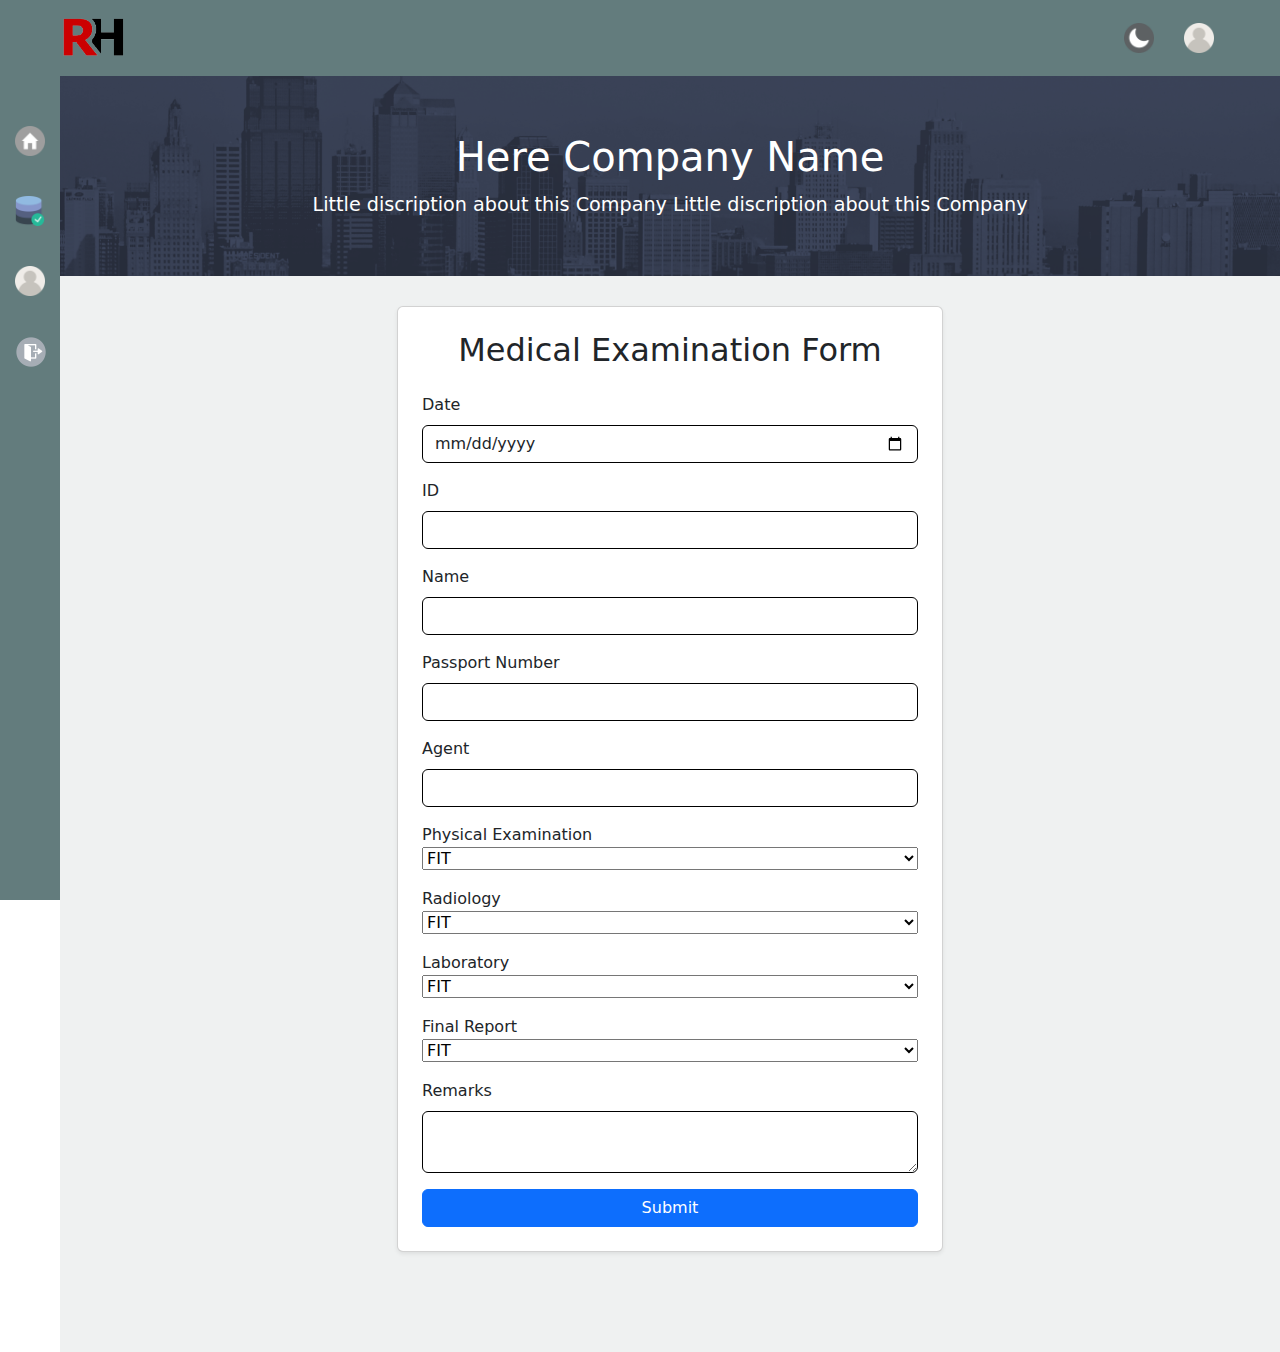
==== index.html @ 375999bb "ali" ====
<!DOCTYPE html>
<html lang="en">
<head>
    <meta charset="UTF-8">
    <meta name="viewport" content="width=device-width, initial-scale=1.0">
    <link rel="stylesheet" href="css/style.css">
    <link rel="stylesheet" href="css/common.css">
    <link rel="stylesheet" href="https://cdn.jsdelivr.net/npm/bootstrap@5.3.3/dist/css/bootstrap.min.css">
    <title>Data-Entry-Website</title>
</head>
<body>
    <header>
        <div class="logo"><a href="index.html"><img src="media/rh-logo.png" alt="logo" height="40px"></a></div>
        <div class="header-icons">
            <div class="dark-mode "><a href="#"><img src="media/icons/moon.png" alt="dark" height="30px"></a></div>
            <div class="user-icon"><a href="user.html"><img src="media/icons/user.png" alt="user" height="30px"></a></div>
        </div>
    </header>
    <div class="fullBody">
        <nav class="sidebar">
            <ul>
                <a href="index.html">
                    <li class="menu-item">
                        <img src="media/icons/home.png" alt="home" height="30px"> <span>Home</span>
                    </li>
                </a>
                <a href="data.html">
                    <li class="menu-item">
                        <img src="media/icons/data.png" alt="data" height="30px"><span>Data</span>
                    </li>
                </a>
                <a href="user.html">
                    <li class="menu-item">
                        <img src="media/icons/user.png" alt="user" height="30px"><span>User</span>
                    </li>
                </a>
                <a href="#">
                    <li class="menu-item">
                        <img src="media/icons/logout.png" alt="logout" height="32px"><span>Logout</span>
                    </li>
                </a>
            </ul>
        </nav>
        <main>
            <div id="home">
                <div class="topBanner position-relative w-100">
                    <img src="media/banner.png" alt="" class="position-absolute" height="200px" width="100%">
                    <div class="text position-absolute">
                        <h1>Here Company Name</h1>
                        <p>Little discription about this Company Little discription about this Company</p>
                    </div>
                </div>
                <!-- data entry form  -->
                <div class="flex justify-content-center align-items-center form-container ">
                    <div class="container ">
                        <div class="row justify-content-center">
                            <div class="col-md-6">
                                <div class="card shadow-sm p-4 bg">
                                    <h2 class="text-center mb-4">Medical Examination Form</h2>
                                    <form action="#" method="POST" >
                                        <div class="mb-3">
                                            <label for="date" class="form-label">Date</label>
                                            <input type="date" id="date" name="date" class="form-control border-black">
                                        </div>
                                        <div class="mb-3">
                                            <label for="id" class="form-label">ID</label>
                                            <input type="text" id="id" name="id" class="form-control border-black" required>
                                        </div>
                                        <div class="mb-3">
                                            <label for="name" class="form-label">Name</label>
                                            <input type="text" id="name" name="name" class="form-control border-black" required >
                                        </div>
                                        <div class="mb-3">
                                            <label for="passport" class="form-label">Passport Number</label>
                                            <input type="text" id="passport" name="passport" class="form-control border-black" required>
                                        </div>
                                        <div class="mb-3">
                                            <label for="agent" class="form-label">Agent</label>
                                            <input type="text" id="agent" name="agent" class="form-control border-black">
                                        </div>
                                        <div class="mb-3">
                                            <label for="physical" class="form-label m-0">Physical Examination</label><br>
                                            <!-- <input type="text" id="physical" name="physical" class="form-control m-0"> -->
                                            <select name="physical" id="physical" class="w-100">
                                                <option value="FIT">FIT</option>
                                                <option value="UNFIT">UNFIT</option>
                                            </select>
                                        </div>
                                        <div class="mb-3">
                                            <label for="radiology" class="form-label m-0">Radiology</label>
                                            <!-- <input type="text" id="radiology" name="radiology" class="form-control m-0"> -->
                                            <select name="radiology" id="radiology" class="w-100">
                                                <option value="FIT">FIT</option>
                                                <option value="UNFIT">UNFIT</option>
                                            </select>
                                        </div>
                                        <div class="mb-3">
                                            <label for="laboratory" class="form-label m-0 ">Laboratory</label>
                                            <!-- <input type="text" id="laboratory" name="laboratory" class="form-control m-0 "> -->
                                            <select name="laboratory" id="laboratory" class="w-100">
                                                <option value="FIT">FIT</option>
                                                <option value="UNFIT">UNFIT</option>
                                            </select>
                                        </div>
                                        <div class="mb-3">
                                            <label for="final" class="form-label m-0 ">Final Report</label>
                                            <!-- <input type="text" id="final" name="final" class="form-control m-0 "> -->
                                            <select name="" id="" class="w-100">
                                                <option value="FIT">FIT</option>
                                                <option value="UNFIT">UNFIT</option>
                                            </select>
                                        </div>
                                        <div class="mb-3">
                                            <label for="remarks" class="form-label">Remarks</label>
                                            <textarea id="remarks" name="remarks" class="form-control border-black" rows="2"></textarea>
                                        </div>
                
                                        <button type="submit" class="btn btn-primary w-100">Submit</button>
                                    </form>
                                </div>
                            </div>
                        </div>
                    </div>
                </div>
                <!-- data entry form  -->

            </div>
        </main>
    </div>
    <script src="js/main.js"></script>
    <script src="https://cdn.jsdelivr.net/npm/bootstrap@5.3.3/dist/js/bootstrap.bundle.min.js"></script>
</body>
</html>
---- css/style.css ----
main {
    margin-left: 60px;
    position: relative;
    z-index: 1; 
    min-height: calc(100vh - 76px); 
    background-color:  #eff1f1;
    width: 100%;
}
#home{
    margin-bottom: 100px;
}
.topBanner {
    height: 200px;
    margin-bottom: 20px;
    overflow: hidden;
}
.topBanner img {
    width: 100%;
    height: 100%;
    object-fit: cover;
}
.topBanner .text {
    top: 50%;
    left: 50%;
    transform: translate(-50%, -50%);
    text-align: center;
    color: white;
    width: 80%;
}
.topBanner .text h1 {
    font-size: 2.5rem;
    margin-bottom: 10px;
}
.topBanner .text p {
    font-size: 1.2rem;
    margin: 0;
}
.form-container {
    margin-top: 30px;
}

/* Add responsive styles */
@media (max-width: 768px) {
    .topBanner {
        height: 150px;
    }

    .topBanner .text h1 {
        font-size: 1.8rem;
    }

    .topBanner .text p {
        font-size: 1rem;
    }
}




/* user page css start here  */
#loginAndRegister{
    width: 100%;
    display: flex;
    margin-left: -50px;
    padding: 50px 20px 50px 0px;
    justify-content: center;
    font-size: 13px;
}
#loginAndRegister form{
    background-color: #d5f3b8;
    padding: 30px;
    border-radius: 10px;
    width: 130%;
}
#loginAndRegister .signInBtn{
    width: 100%;
}
.hide{
    display: none;
}
---- css/common.css ----
body {
    margin: 0;
    padding: 0;
    box-sizing: border-box;
    font-family: 'Franklin Gothic Medium', 'Arial Narrow', Arial, sans-serif;
}
header {
    position: fixed;
    top: 0;
    left: 0;
    right: 0;
    display: flex;
    justify-content: space-between;
    align-items: center;
    padding: 20px 61px;
    background-color:  #637c7d;
    color: white;
    z-index: 1000; 
    height: 76px; 
    box-sizing: border-box;
}
.header-icons {
    display: flex;
    gap: 20px;
}
.header-icons .dark-mode, .user-icon{
    cursor: pointer;
    padding: 0 5px;
}
.fullBody {
    display: flex;
    position: relative;
    margin-top: 76px;
}
.sidebar {
    position: fixed;
    top: 76px; 
    left: 0;
    height: calc(100vh - 76px); 
    width: 60px;
    background-color: #637c7d;
    color: white;
    transition: width 0.3s;
    overflow: hidden;
    z-index: 999;
}
.sidebar:hover {
    width: 170px;
}
.sidebar ul a{
    text-decoration: none;
    color: white;
}
.sidebar ul {
    list-style: none;
    padding: 0;
    margin: 0;
    height: 100%;
    display: flex;
    flex-direction: column;
    justify-content: flex-start;
    padding-top: 30px;
}
.menu-item {
    padding: 20px 15px;
    cursor: pointer;
    display: flex;
    align-items: center;
}
.menu-item:hover {
    background-color:  #768586;
}
.menu-item span {
    margin-left: 10px;
    opacity: 0;
    white-space: nowrap;
    transition: opacity 0.3s;
}
.sidebar:hover .menu-item span {
    opacity: 1;
}
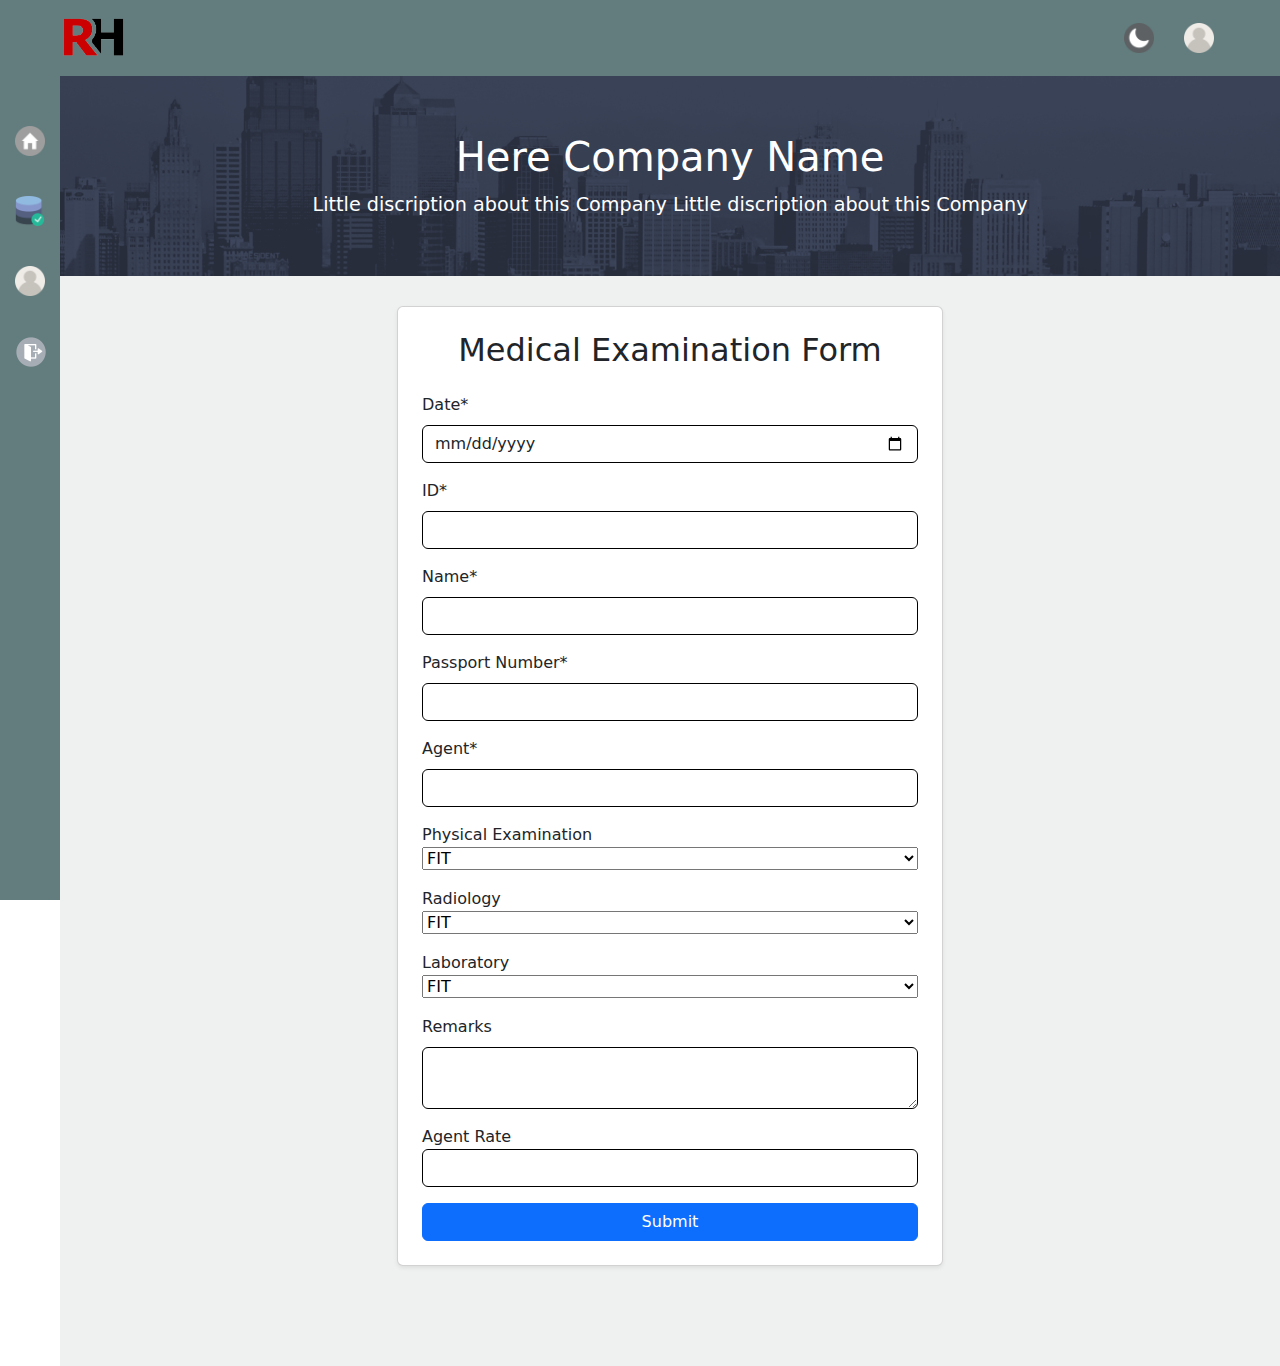
==== commit b43452fd: "change" ====
--- a/index.html
+++ b/index.html
@@ -59,23 +59,23 @@
                                     <h2 class="text-center mb-4">Medical Examination Form</h2>
                                     <form action="#" method="POST" >
                                         <div class="mb-3">
-                                            <label for="date" class="form-label">Date</label>
-                                            <input type="date" id="date" name="date" class="form-control border-black">
+                                            <label for="date" class="form-label">Date*</label>
+                                            <input type="date" id="date" name="date" class="form-control border-black" required>
                                         </div>
                                         <div class="mb-3">
-                                            <label for="id" class="form-label">ID</label>
+                                            <label for="id" class="form-label">ID*</label>
                                             <input type="text" id="id" name="id" class="form-control border-black" required>
                                         </div>
                                         <div class="mb-3">
-                                            <label for="name" class="form-label">Name</label>
+                                            <label for="name" class="form-label">Name*</label>
                                             <input type="text" id="name" name="name" class="form-control border-black" required >
                                         </div>
                                         <div class="mb-3">
-                                            <label for="passport" class="form-label">Passport Number</label>
+                                            <label for="passport" class="form-label">Passport Number*</label>
                                             <input type="text" id="passport" name="passport" class="form-control border-black" required>
                                         </div>
                                         <div class="mb-3">
-                                            <label for="agent" class="form-label">Agent</label>
+                                            <label for="agent" class="form-label">Agent*</label>
                                             <input type="text" id="agent" name="agent" class="form-control border-black">
                                         </div>
                                         <div class="mb-3">
@@ -103,18 +103,15 @@
                                             </select>
                                         </div>
                                         <div class="mb-3">
-                                            <label for="final" class="form-label m-0 ">Final Report</label>
-                                            <!-- <input type="text" id="final" name="final" class="form-control m-0 "> -->
-                                            <select name="" id="" class="w-100">
-                                                <option value="FIT">FIT</option>
-                                                <option value="UNFIT">UNFIT</option>
-                                            </select>
-                                        </div>
-                                        <div class="mb-3">
                                             <label for="remarks" class="form-label">Remarks</label>
                                             <textarea id="remarks" name="remarks" class="form-control border-black" rows="2"></textarea>
                                         </div>
-                
+                                        
+                                        <div class="mb-3">
+                                            <label for="agentRate" class="form-label m-0">Agent Rate</label>
+                                            <input type="text" id="agentRate" name="agentRate" class="form-control border-black" required>
+                                        </div>
+
                                         <button type="submit" class="btn btn-primary w-100">Submit</button>
                                     </form>
                                 </div>
--- a/css/style.css
+++ b/css/style.css
@@ -74,7 +74,4 @@
 }
 #loginAndRegister .signInBtn{
     width: 100%;
-}
-.hide{
-    display: none;
 }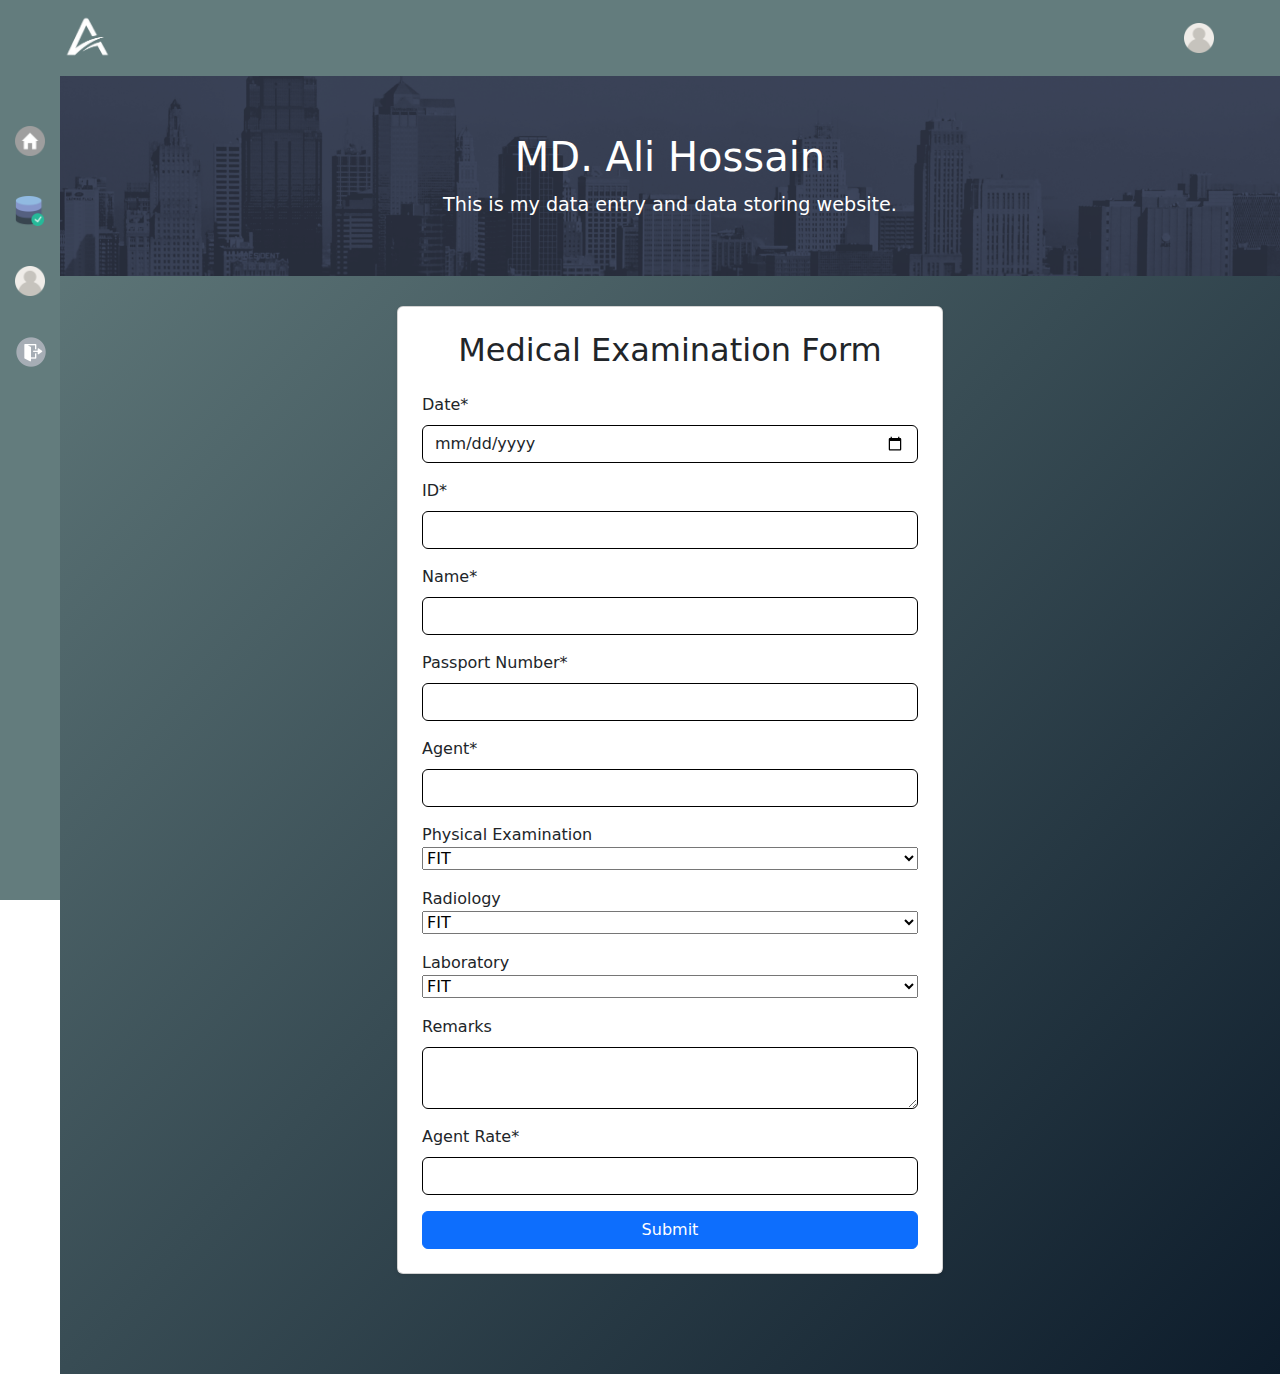
==== commit 9586278c: "Updated commit message" ====
--- a/index.html
+++ b/index.html
@@ -10,9 +10,9 @@
 </head>
 <body>
     <header>
-        <div class="logo"><a href="index.html"><img src="media/rh-logo.png" alt="logo" height="40px"></a></div>
+        <div class="logo"><a href="index.html"><img src="media/logo.png" alt="logo" height="50px"></a></div>
         <div class="header-icons">
-            <div class="dark-mode "><a href="#"><img src="media/icons/moon.png" alt="dark" height="30px"></a></div>
+            <!-- <div class="dark-mode "><a href="#"><img src="media/icons/moon.png" alt="dark" height="30px"></a></div> -->
             <div class="user-icon"><a href="user.html"><img src="media/icons/user.png" alt="user" height="30px"></a></div>
         </div>
     </header>
@@ -46,8 +46,8 @@
                 <div class="topBanner position-relative w-100">
                     <img src="media/banner.png" alt="" class="position-absolute" height="200px" width="100%">
                     <div class="text position-absolute">
-                        <h1>Here Company Name</h1>
-                        <p>Little discription about this Company Little discription about this Company</p>
+                        <h1>MD. Ali Hossain</h1>
+                        <p>This is my data entry and data storing website.</p>
                     </div>
                 </div>
                 <!-- data entry form  -->
@@ -57,7 +57,7 @@
                             <div class="col-md-6">
                                 <div class="card shadow-sm p-4 bg">
                                     <h2 class="text-center mb-4">Medical Examination Form</h2>
-                                    <form action="#" method="POST" >
+                                    <form id="dataForm">
                                         <div class="mb-3">
                                             <label for="date" class="form-label">Date*</label>
                                             <input type="date" id="date" name="date" class="form-control border-black" required>
@@ -80,7 +80,6 @@
                                         </div>
                                         <div class="mb-3">
                                             <label for="physical" class="form-label m-0">Physical Examination</label><br>
-                                            <!-- <input type="text" id="physical" name="physical" class="form-control m-0"> -->
                                             <select name="physical" id="physical" class="w-100">
                                                 <option value="FIT">FIT</option>
                                                 <option value="UNFIT">UNFIT</option>
@@ -88,7 +87,6 @@
                                         </div>
                                         <div class="mb-3">
                                             <label for="radiology" class="form-label m-0">Radiology</label>
-                                            <!-- <input type="text" id="radiology" name="radiology" class="form-control m-0"> -->
                                             <select name="radiology" id="radiology" class="w-100">
                                                 <option value="FIT">FIT</option>
                                                 <option value="UNFIT">UNFIT</option>
@@ -96,7 +94,6 @@
                                         </div>
                                         <div class="mb-3">
                                             <label for="laboratory" class="form-label m-0 ">Laboratory</label>
-                                            <!-- <input type="text" id="laboratory" name="laboratory" class="form-control m-0 "> -->
                                             <select name="laboratory" id="laboratory" class="w-100">
                                                 <option value="FIT">FIT</option>
                                                 <option value="UNFIT">UNFIT</option>
@@ -108,7 +105,7 @@
                                         </div>
                                         
                                         <div class="mb-3">
-                                            <label for="agentRate" class="form-label m-0">Agent Rate</label>
+                                            <label for="agentRate" class="form-label">Agent Rate*</label>
                                             <input type="text" id="agentRate" name="agentRate" class="form-control border-black" required>
                                         </div>
 
--- a/css/style.css
+++ b/css/style.css
@@ -3,7 +3,6 @@
     position: relative;
     z-index: 1; 
     min-height: calc(100vh - 76px); 
-    background-color:  #eff1f1;
     width: 100%;
 }
 #home{
@@ -74,4 +73,23 @@
 }
 #loginAndRegister .signInBtn{
     width: 100%;
+}
+
+@media (max-width: 768px) {
+    #loginAndRegister{
+        width: 100%;
+        display: flex;
+        /* margin-left: -50px; */
+        /* padding: 0px 20px 50px 0px; */
+        justify-content: center;
+        font-size: 13px;
+    }
+    #loginAndRegister form{
+        background-color: #d5f3b8;
+        padding: 20px;
+        border-radius: 10px;
+        margin-left: 60px;
+        /* margin-top: 60px; */
+        width: 100%;
+    }
 }--- a/css/common.css
+++ b/css/common.css
@@ -78,4 +78,7 @@
 }
 .sidebar:hover .menu-item span {
     opacity: 1;
+}
+main{
+    background: linear-gradient(to bottom right, #637c7d, #0d1c2b);
 }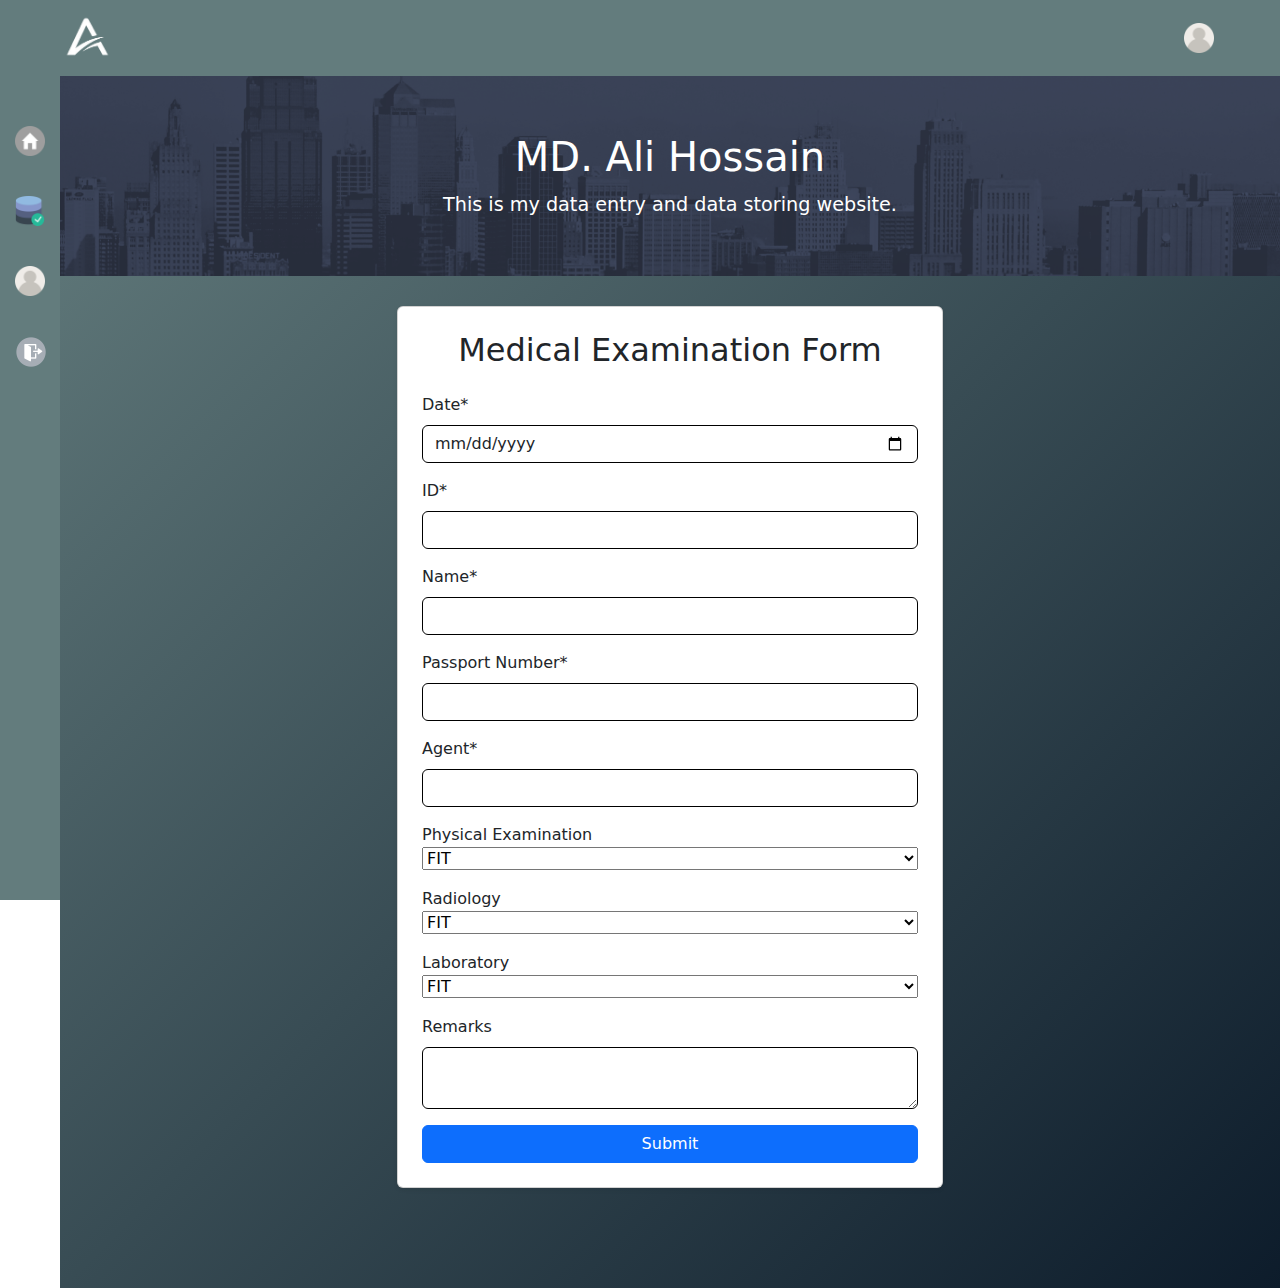
==== commit 2004c783: "Merge branch 'main' of https://github.com/ratul-724/dataEntryWebsite" ====
--- a/index.html
+++ b/index.html
@@ -103,12 +103,7 @@
                                             <label for="remarks" class="form-label">Remarks</label>
                                             <textarea id="remarks" name="remarks" class="form-control border-black" rows="2"></textarea>
                                         </div>
-                                        
-                                        <div class="mb-3">
-                                            <label for="agentRate" class="form-label">Agent Rate*</label>
-                                            <input type="text" id="agentRate" name="agentRate" class="form-control border-black" required>
-                                        </div>
-
+                
                                         <button type="submit" class="btn btn-primary w-100">Submit</button>
                                     </form>
                                 </div>
--- a/css/style.css
+++ b/css/style.css
@@ -74,22 +74,6 @@
 #loginAndRegister .signInBtn{
     width: 100%;
 }
-
-@media (max-width: 768px) {
-    #loginAndRegister{
-        width: 100%;
-        display: flex;
-        /* margin-left: -50px; */
-        /* padding: 0px 20px 50px 0px; */
-        justify-content: center;
-        font-size: 13px;
-    }
-    #loginAndRegister form{
-        background-color: #d5f3b8;
-        padding: 20px;
-        border-radius: 10px;
-        margin-left: 60px;
-        /* margin-top: 60px; */
-        width: 100%;
-    }
+.hide{
+    display: none;
 }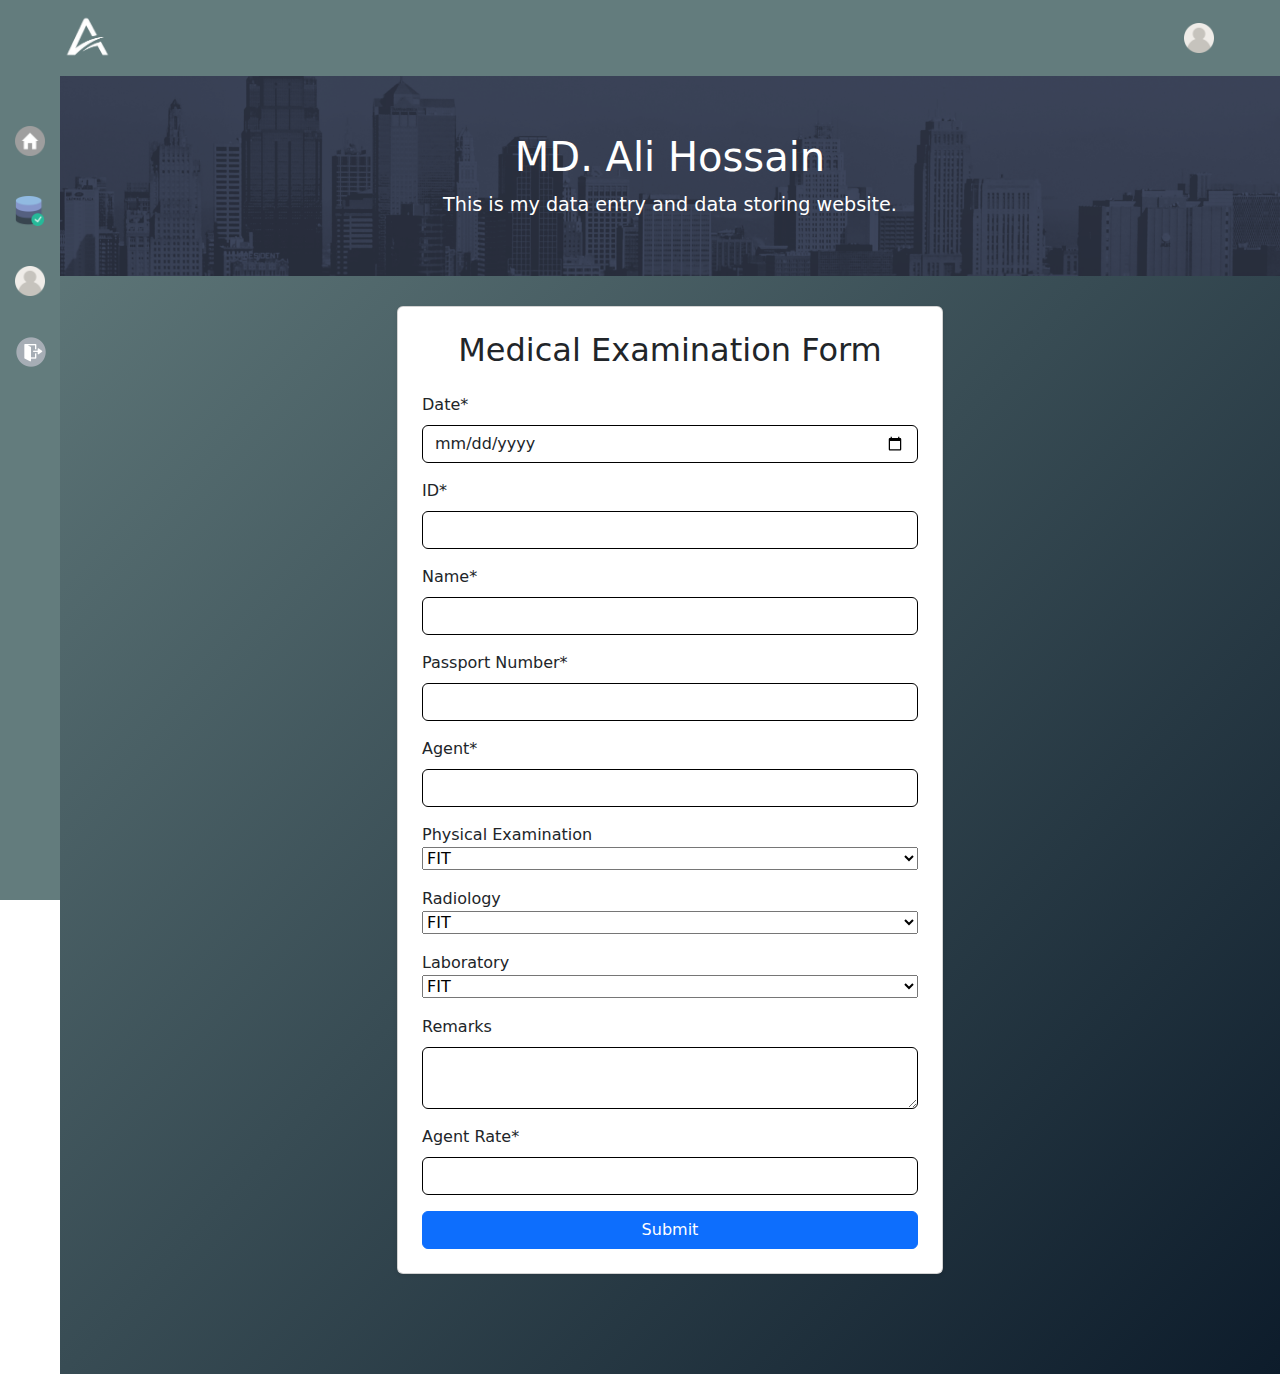
==== commit f937d315: "change" ====
--- a/index.html
+++ b/index.html
@@ -103,7 +103,12 @@
                                             <label for="remarks" class="form-label">Remarks</label>
                                             <textarea id="remarks" name="remarks" class="form-control border-black" rows="2"></textarea>
                                         </div>
-                
+                                        
+                                        <div class="mb-3">
+                                            <label for="agentRate" class="form-label">Agent Rate*</label>
+                                            <input type="text" id="agentRate" name="agentRate" class="form-control border-black" required>
+                                        </div>
+
                                         <button type="submit" class="btn btn-primary w-100">Submit</button>
                                     </form>
                                 </div>
--- a/css/style.css
+++ b/css/style.css
@@ -74,6 +74,21 @@
 #loginAndRegister .signInBtn{
     width: 100%;
 }
-.hide{
-    display: none;
+@media (max-width: 768px) {
+    #loginAndRegister{
+        width: 100%;
+        display: flex;
+        /* margin-left: -50px; */
+        /* padding: 0px 20px 50px 0px; */
+        justify-content: center;
+        font-size: 13px;
+    }
+    #loginAndRegister form{
+        background-color: #d5f3b8;
+        padding: 20px;
+        border-radius: 10px;
+        margin-left: 60px;
+        /* margin-top: 60px; */
+        width: 100%;
+    }
 }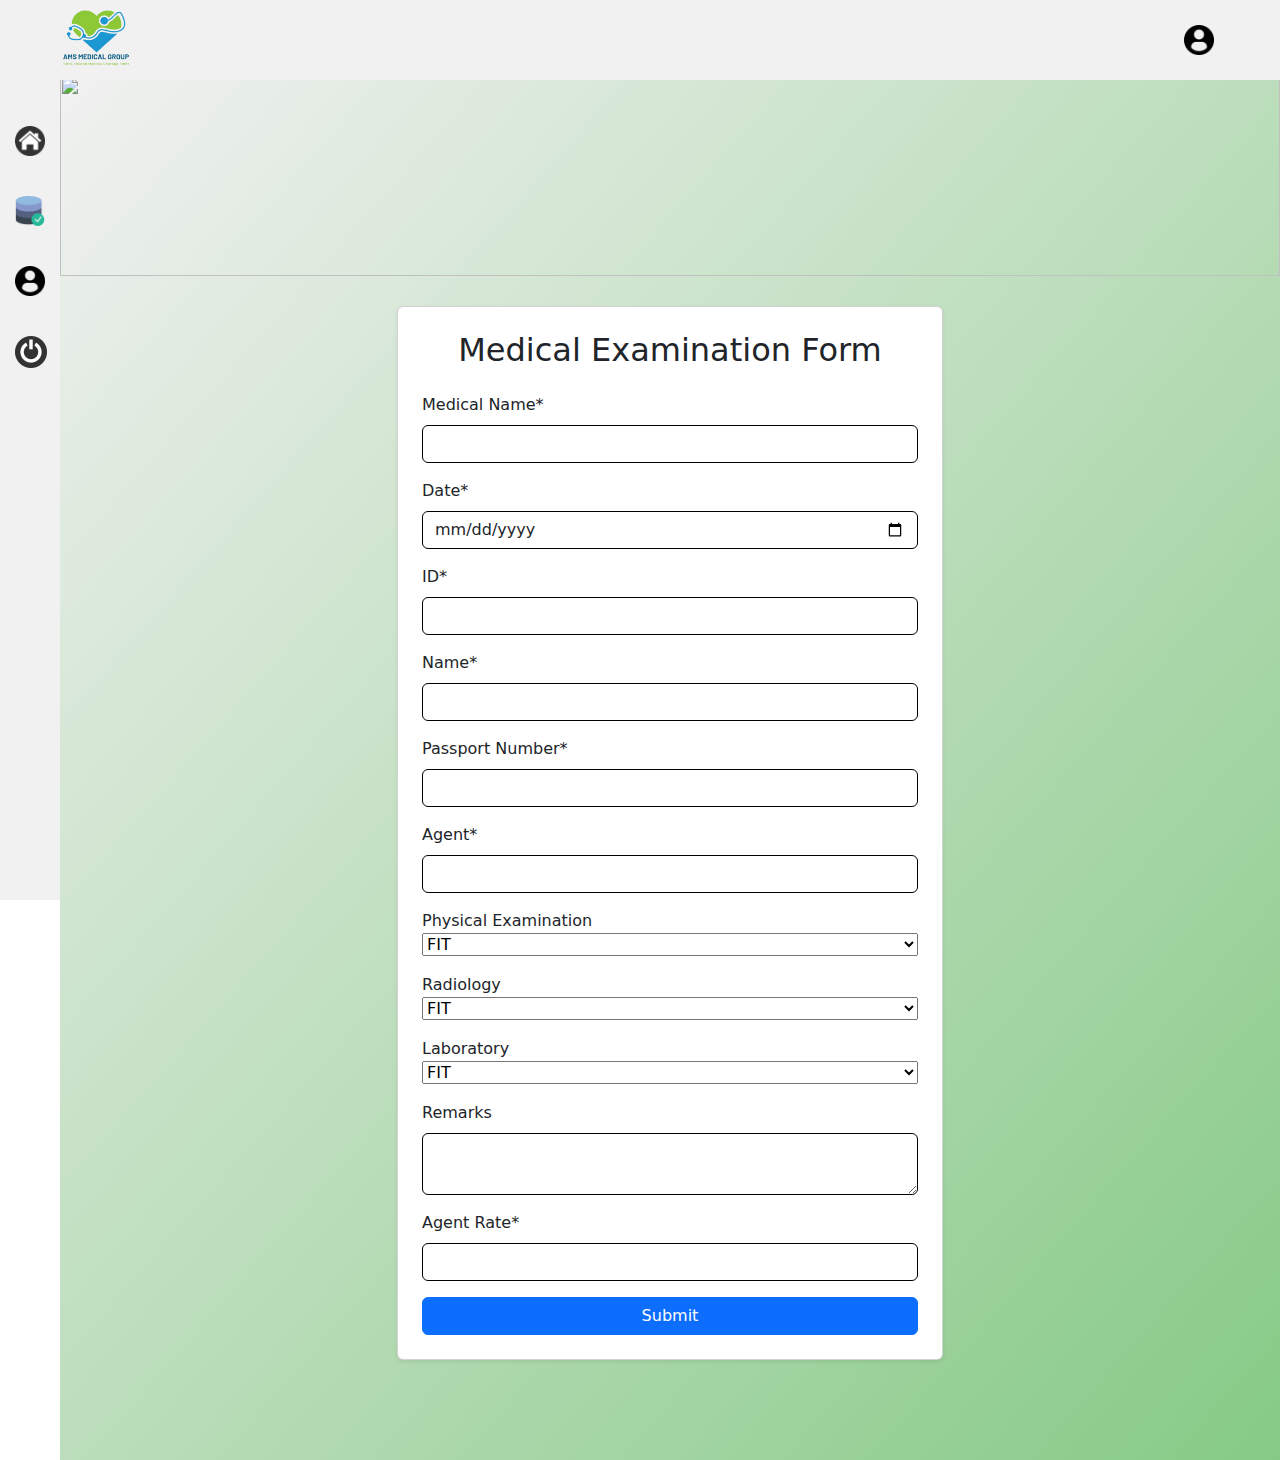
==== commit a96e0f54: "change" ====
--- a/index.html
+++ b/index.html
@@ -10,9 +10,8 @@
 </head>
 <body>
     <header>
-        <div class="logo"><a href="index.html"><img src="media/logo.png" alt="logo" height="50px"></a></div>
+        <div class="logo"><a href="index.html"><img src="media/logo.png" alt="logo" height="70px"></a></div>
         <div class="header-icons">
-            <!-- <div class="dark-mode "><a href="#"><img src="media/icons/moon.png" alt="dark" height="30px"></a></div> -->
             <div class="user-icon"><a href="user.html"><img src="media/icons/user.png" alt="user" height="30px"></a></div>
         </div>
     </header>
@@ -34,21 +33,16 @@
                         <img src="media/icons/user.png" alt="user" height="30px"><span>User</span>
                     </li>
                 </a>
-                <a href="#">
-                    <li class="menu-item">
-                        <img src="media/icons/logout.png" alt="logout" height="32px"><span>Logout</span>
-                    </li>
-                </a>
+                
+                <li class="menu-item" id="logout">
+                    <img src="media/icons/logout.png" alt="logout" height="32px"><span>Logout</span>
+                </li>
             </ul>
         </nav>
         <main>
             <div id="home">
                 <div class="topBanner position-relative w-100">
-                    <img src="media/banner.png" alt="" class="position-absolute" height="200px" width="100%">
-                    <div class="text position-absolute">
-                        <h1>MD. Ali Hossain</h1>
-                        <p>This is my data entry and data storing website.</p>
-                    </div>
+                    <img src="media/banner.jpg" alt="" class="position-absolute">
                 </div>
                 <!-- data entry form  -->
                 <div class="flex justify-content-center align-items-center form-container ">
@@ -58,6 +52,10 @@
                                 <div class="card shadow-sm p-4 bg">
                                     <h2 class="text-center mb-4">Medical Examination Form</h2>
                                     <form id="dataForm">
+                                        <div class="mb-3">
+                                            <label for="medicalName" class="form-label">Medical Name*</label>
+                                            <input type="text" id="medicalName" name="medicalName" class="form-control border-black" required>
+                                        </div>
                                         <div class="mb-3">
                                             <label for="date" class="form-label">Date*</label>
                                             <input type="date" id="date" name="date" class="form-control border-black" required>
@@ -82,6 +80,7 @@
                                             <label for="physical" class="form-label m-0">Physical Examination</label><br>
                                             <select name="physical" id="physical" class="w-100">
                                                 <option value="FIT">FIT</option>
+                                                <option value="---">---</option>
                                                 <option value="UNFIT">UNFIT</option>
                                             </select>
                                         </div>
@@ -89,6 +88,7 @@
                                             <label for="radiology" class="form-label m-0">Radiology</label>
                                             <select name="radiology" id="radiology" class="w-100">
                                                 <option value="FIT">FIT</option>
+                                                <option value="---">---</option>
                                                 <option value="UNFIT">UNFIT</option>
                                             </select>
                                         </div>
@@ -96,6 +96,7 @@
                                             <label for="laboratory" class="form-label m-0 ">Laboratory</label>
                                             <select name="laboratory" id="laboratory" class="w-100">
                                                 <option value="FIT">FIT</option>
+                                                <option value="---">---</option>
                                                 <option value="UNFIT">UNFIT</option>
                                             </select>
                                         </div>
@@ -122,6 +123,7 @@
         </main>
     </div>
     <script src="js/main.js"></script>
+    <script src="js/user.js"></script>
     <script src="https://cdn.jsdelivr.net/npm/bootstrap@5.3.3/dist/js/bootstrap.bundle.min.js"></script>
 </body>
 </html>
--- a/css/style.css
+++ b/css/style.css
@@ -16,23 +16,6 @@
 .topBanner img {
     width: 100%;
     height: 100%;
-    object-fit: cover;
-}
-.topBanner .text {
-    top: 50%;
-    left: 50%;
-    transform: translate(-50%, -50%);
-    text-align: center;
-    color: white;
-    width: 80%;
-}
-.topBanner .text h1 {
-    font-size: 2.5rem;
-    margin-bottom: 10px;
-}
-.topBanner .text p {
-    font-size: 1.2rem;
-    margin: 0;
 }
 .form-container {
     margin-top: 30px;
@@ -74,6 +57,13 @@
 #loginAndRegister .signInBtn{
     width: 100%;
 }
+#login{
+    margin: 0 50px;
+}
+#register{
+    display: none;
+    margin:0 70px;
+}
 @media (max-width: 768px) {
     #loginAndRegister{
         width: 100%;
--- a/css/common.css
+++ b/css/common.css
@@ -13,15 +13,18 @@
     justify-content: space-between;
     align-items: center;
     padding: 20px 61px;
-    background-color:  #637c7d;
+    background-color:  #f1f1f1;
     color: white;
     z-index: 1000; 
-    height: 76px; 
+    height: 80px; 
     box-sizing: border-box;
 }
 .header-icons {
     display: flex;
     gap: 20px;
+}
+header .logo{
+    height: 70px;
 }
 .header-icons .dark-mode, .user-icon{
     cursor: pointer;
@@ -38,8 +41,7 @@
     left: 0;
     height: calc(100vh - 76px); 
     width: 60px;
-    background-color: #637c7d;
-    color: white;
+    background-color:  #f1f1f1;
     transition: width 0.3s;
     overflow: hidden;
     z-index: 999;
@@ -49,7 +51,7 @@
 }
 .sidebar ul a{
     text-decoration: none;
-    color: white;
+    color: rgb(18, 17, 17);
 }
 .sidebar ul {
     list-style: none;
@@ -68,7 +70,7 @@
     align-items: center;
 }
 .menu-item:hover {
-    background-color:  #768586;
+    background-color:  #c9dec5;
 }
 .menu-item span {
     margin-left: 10px;
@@ -80,5 +82,5 @@
     opacity: 1;
 }
 main{
-    background: linear-gradient(to bottom right, #637c7d, #0d1c2b);
+    background: linear-gradient(to bottom right, #f1f1f1, #86ca86);
 }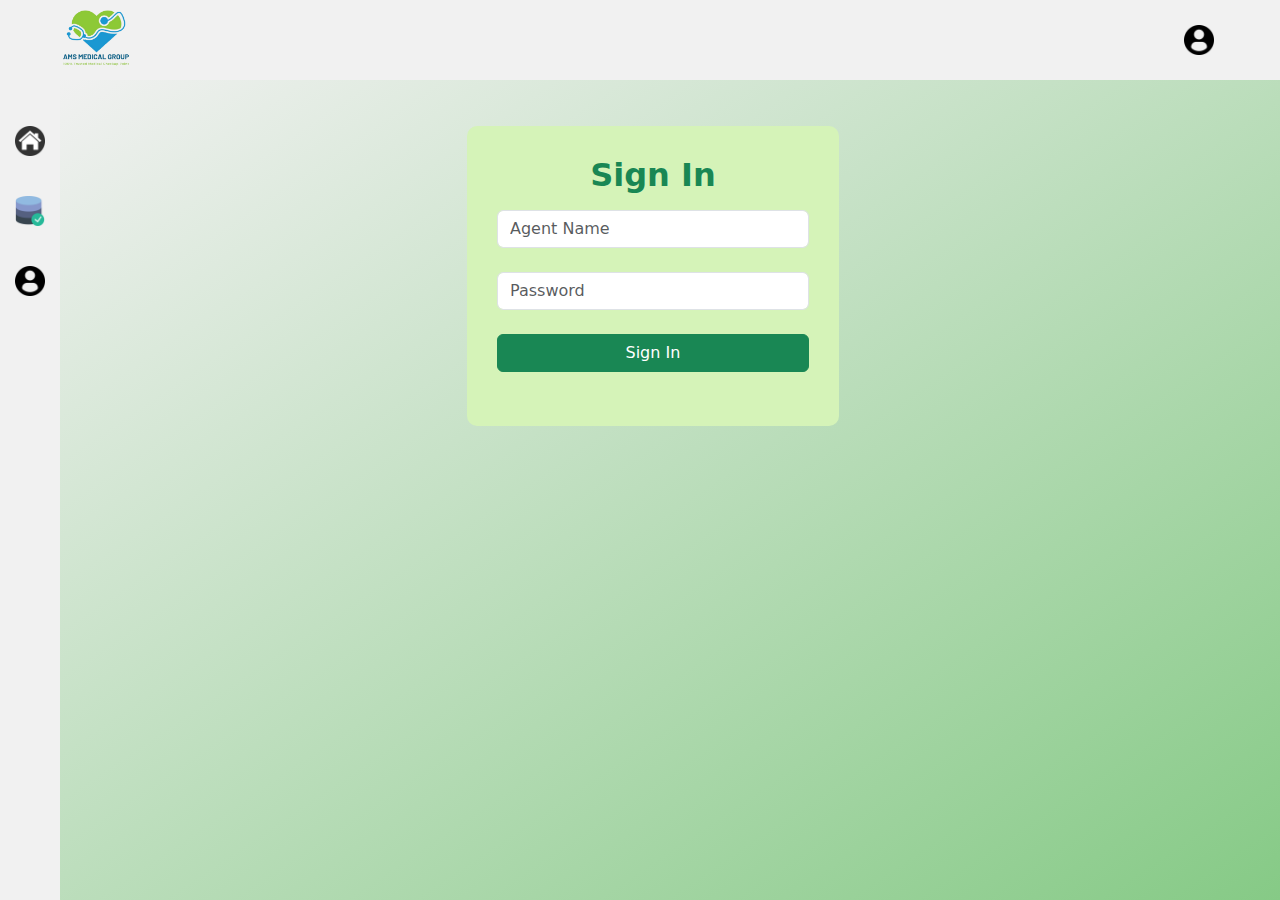
==== commit e919fbdb: "done" ====
--- a/index.html
+++ b/index.html
@@ -33,10 +33,6 @@
                         <img src="media/icons/user.png" alt="user" height="30px"><span>User</span>
                     </li>
                 </a>
-                
-                <li class="menu-item" id="logout">
-                    <img src="media/icons/logout.png" alt="logout" height="32px"><span>Logout</span>
-                </li>
             </ul>
         </nav>
         <main>
@@ -66,7 +62,7 @@
                                         </div>
                                         <div class="mb-3">
                                             <label for="name" class="form-label">Name*</label>
-                                            <input type="text" id="name" name="name" class="form-control border-black" required >
+                                            <input type="text" id="name" name="name" class="form-control border-black" required>
                                         </div>
                                         <div class="mb-3">
                                             <label for="passport" class="form-label">Passport Number*</label>
@@ -74,13 +70,13 @@
                                         </div>
                                         <div class="mb-3">
                                             <label for="agent" class="form-label">Agent*</label>
-                                            <input type="text" id="agent" name="agent" class="form-control border-black">
+                                            <input type="text" id="agent" name="agent" class="form-control border-black" required>
                                         </div>
                                         <div class="mb-3">
                                             <label for="physical" class="form-label m-0">Physical Examination</label><br>
                                             <select name="physical" id="physical" class="w-100">
                                                 <option value="FIT">FIT</option>
-                                                <option value="---">---</option>
+                                                <option value="-">-</option>
                                                 <option value="UNFIT">UNFIT</option>
                                             </select>
                                         </div>
@@ -88,7 +84,7 @@
                                             <label for="radiology" class="form-label m-0">Radiology</label>
                                             <select name="radiology" id="radiology" class="w-100">
                                                 <option value="FIT">FIT</option>
-                                                <option value="---">---</option>
+                                                <option value="-">-</option>
                                                 <option value="UNFIT">UNFIT</option>
                                             </select>
                                         </div>
@@ -96,7 +92,7 @@
                                             <label for="laboratory" class="form-label m-0 ">Laboratory</label>
                                             <select name="laboratory" id="laboratory" class="w-100">
                                                 <option value="FIT">FIT</option>
-                                                <option value="---">---</option>
+                                                <option value="-">-</option>
                                                 <option value="UNFIT">UNFIT</option>
                                             </select>
                                         </div>
--- a/css/style.css
+++ b/css/style.css
@@ -64,6 +64,11 @@
     display: none;
     margin:0 70px;
 }
+#userList{
+    display: none;
+    width: 60%;
+    margin: auto;
+}
 @media (max-width: 768px) {
     #loginAndRegister{
         width: 100%;
@@ -81,4 +86,10 @@
         /* margin-top: 60px; */
         width: 100%;
     }
+    #loginAndRegister{
+        flex-direction: column;
+    }
+    #register{
+        margin-top: 100px;
+    }
 }